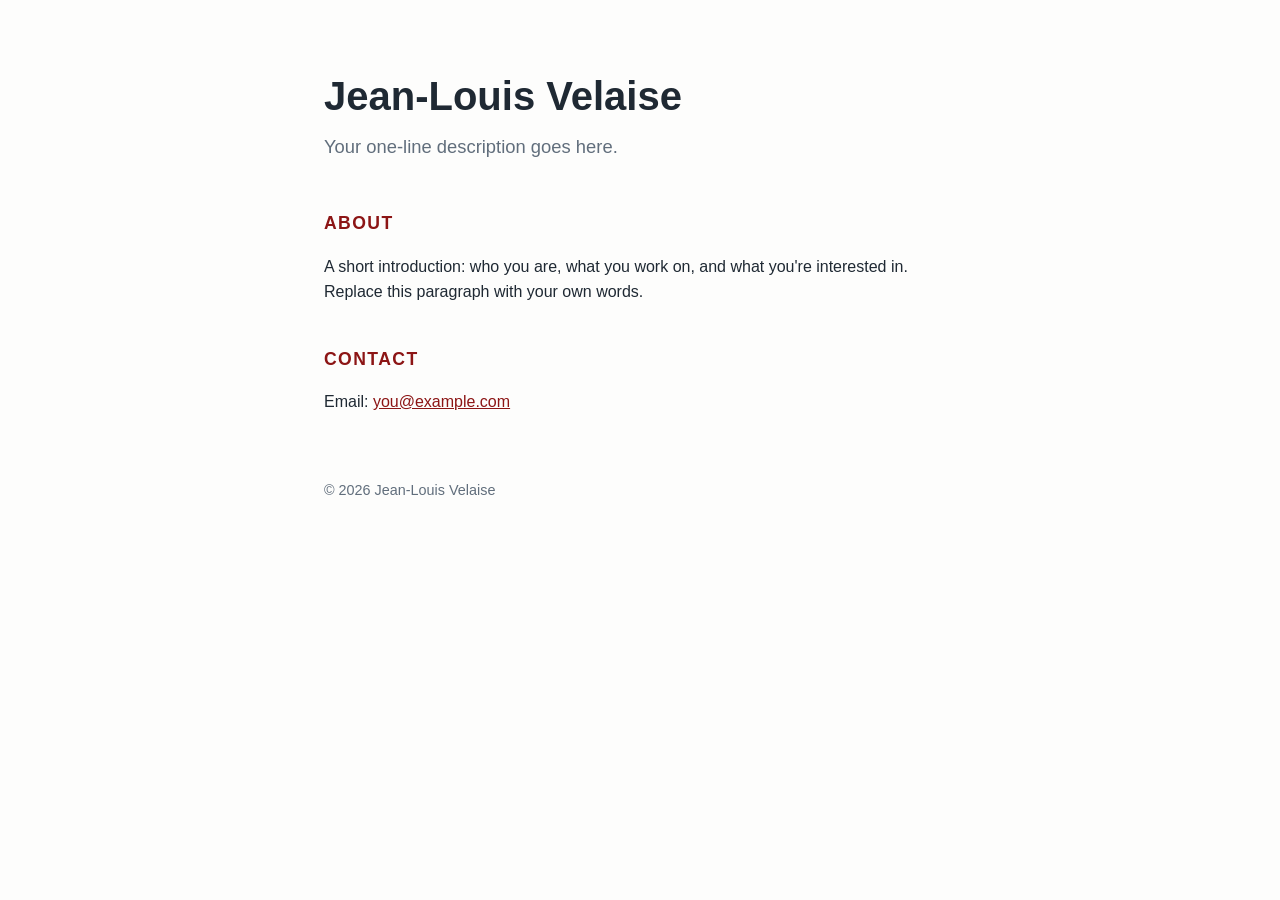
==== index.html @ 0fec402d "add home page" ====
<!DOCTYPE html>
<html lang="en">
<head>
  <meta charset="UTF-8">
  <meta name="viewport" content="width=device-width, initial-scale=1.0">
  <title>Jean-Louis Velaise</title>
  <style>
    :root {
      --text: #1f2933;
      --muted: #616e7c;
      --accent: #8c1515;
      --bg: #fdfdfc;
    }
    * { box-sizing: border-box; }
    body {
      margin: 0;
      font-family: -apple-system, BlinkMacSystemFont, "Segoe UI", Helvetica, Arial, sans-serif;
      line-height: 1.6;
      color: var(--text);
      background: var(--bg);
    }
    main {
      max-width: 680px;
      margin: 0 auto;
      padding: 4rem 1.5rem;
    }
    h1 {
      font-size: 2.5rem;
      margin: 0 0 0.25rem;
    }
    .tagline {
      color: var(--muted);
      font-size: 1.15rem;
      margin: 0 0 3rem;
    }
    h2 {
      font-size: 1.1rem;
      text-transform: uppercase;
      letter-spacing: 0.08em;
      color: var(--accent);
      margin: 2.5rem 0 0.75rem;
    }
    a { color: var(--accent); }
    footer {
      margin-top: 4rem;
      color: var(--muted);
      font-size: 0.9rem;
    }
  </style>
</head>
<body>
  <main>
    <header>
      <h1>Jean-Louis Velaise</h1>
      <p class="tagline">Your one-line description goes here.</p>
    </header>

    <section>
      <h2>About</h2>
      <p>
        A short introduction: who you are, what you work on, and what you're
        interested in. Replace this paragraph with your own words.
      </p>
    </section>

    <section>
      <h2>Contact</h2>
      <p>
        Email: <a href="mailto:you@example.com">you@example.com</a>
      </p>
    </section>

    <footer>
      &copy; 2026 Jean-Louis Velaise
    </footer>
  </main>
</body>
</html>
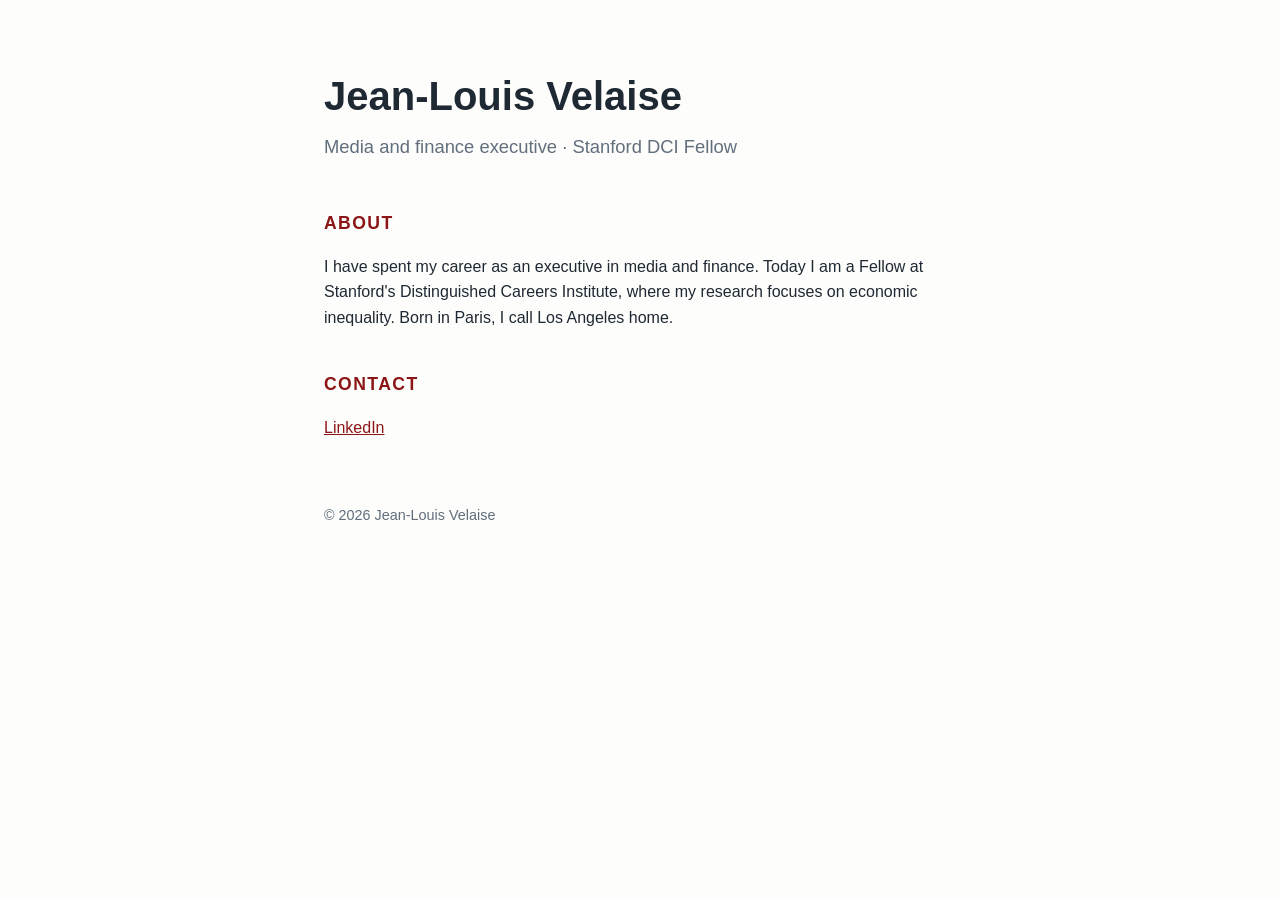
==== commit 3b9c576b: "Add homepage Co-Authored-By: Claude Opus 5.5 <noreply@anthropic.com>" ====
--- a/index.html
+++ b/index.html
@@ -52,21 +52,22 @@
   <main>
     <header>
       <h1>Jean-Louis Velaise</h1>
-      <p class="tagline">Your one-line description goes here.</p>
+      <p class="tagline">Media and finance executive · Stanford DCI Fellow</p>
     </header>
 
     <section>
       <h2>About</h2>
       <p>
-        A short introduction: who you are, what you work on, and what you're
-        interested in. Replace this paragraph with your own words.
+        I have spent my career as an executive in media and finance. Today I am
+        a Fellow at Stanford's Distinguished Careers Institute, where my research
+        focuses on economic inequality. Born in Paris, I call Los Angeles home.
       </p>
     </section>
 
     <section>
       <h2>Contact</h2>
       <p>
-        Email: <a href="mailto:you@example.com">you@example.com</a>
+        <a href="https://www.linkedin.com/in/jean-louis-velaise-3526441/">LinkedIn</a>
       </p>
     </section>
 
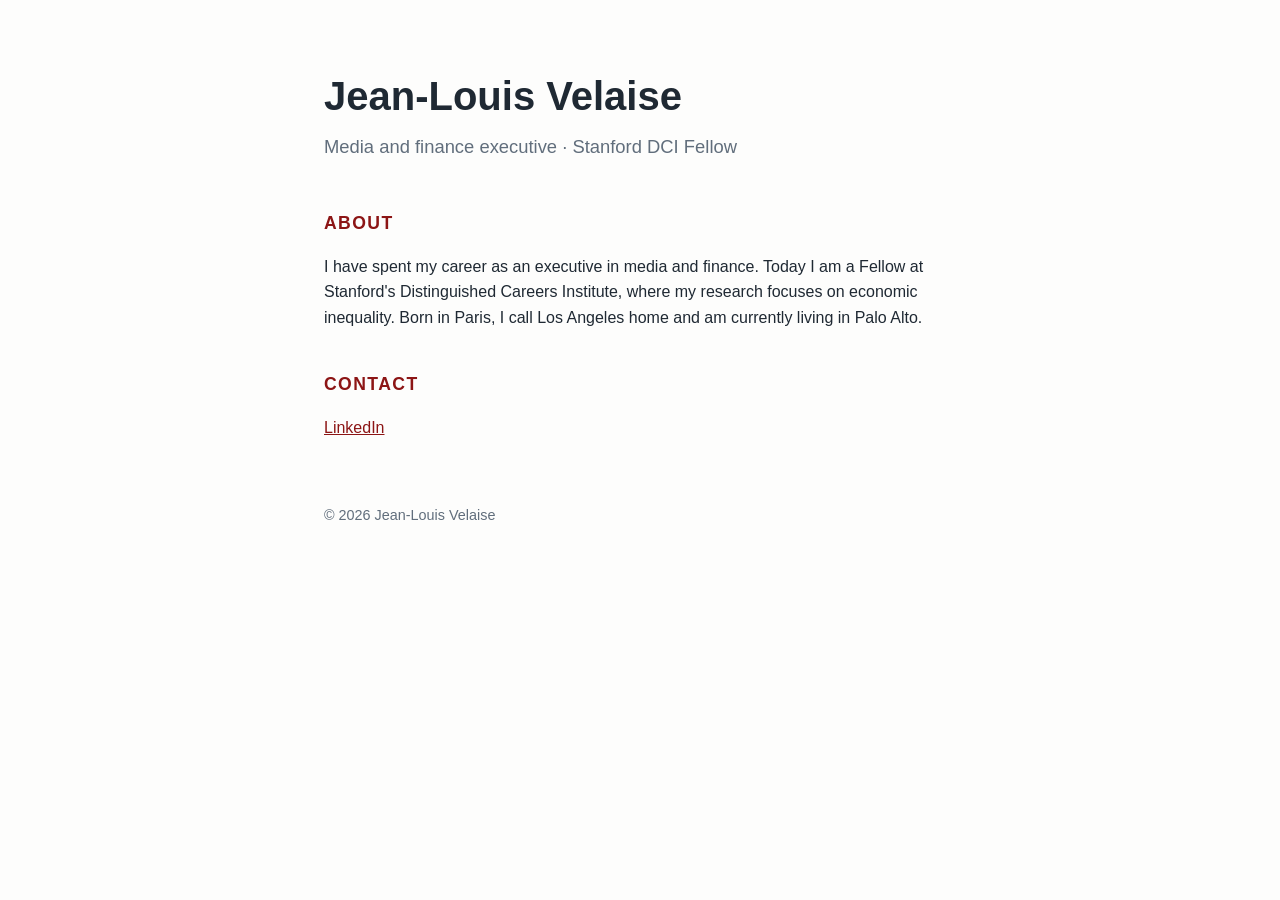
==== commit 8b91d304: "Add Palo Alto to About section Co-Authored-By: Claude Opus 5.5 <noreply@anthropic.com>" ====
--- a/index.html
+++ b/index.html
@@ -60,7 +60,8 @@
       <p>
         I have spent my career as an executive in media and finance. Today I am
         a Fellow at Stanford's Distinguished Careers Institute, where my research
-        focuses on economic inequality. Born in Paris, I call Los Angeles home.
+        focuses on economic inequality. Born in Paris, I call Los Angeles home
+        and am currently living in Palo Alto.
       </p>
     </section>
 
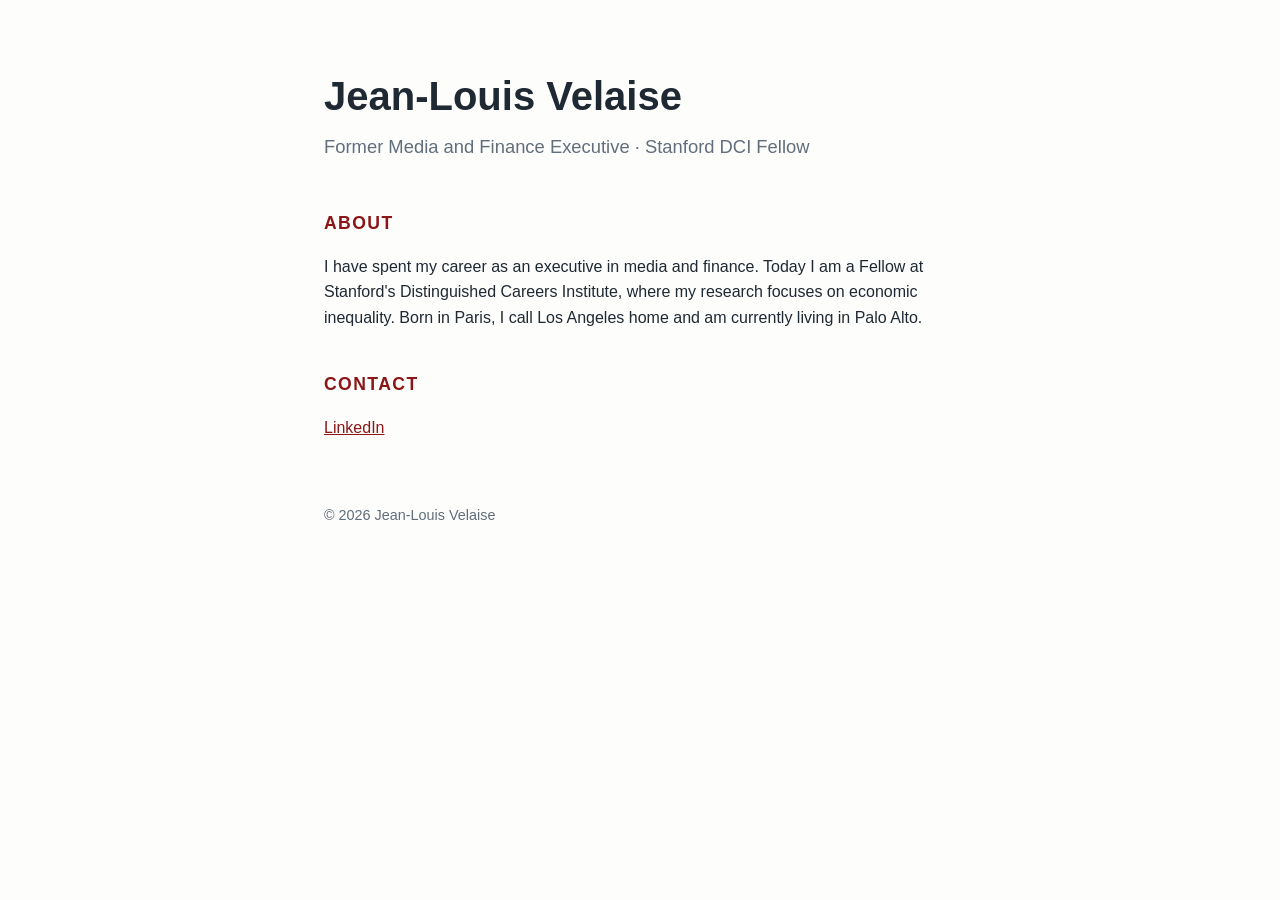
==== commit c58db6d6: "update" ====
--- a/index.html
+++ b/index.html
@@ -52,7 +52,7 @@
   <main>
     <header>
       <h1>Jean-Louis Velaise</h1>
-      <p class="tagline">Media and finance executive · Stanford DCI Fellow</p>
+      <p class="tagline">Former Media and Finance Executive · Stanford DCI Fellow</p>
     </header>
 
     <section>
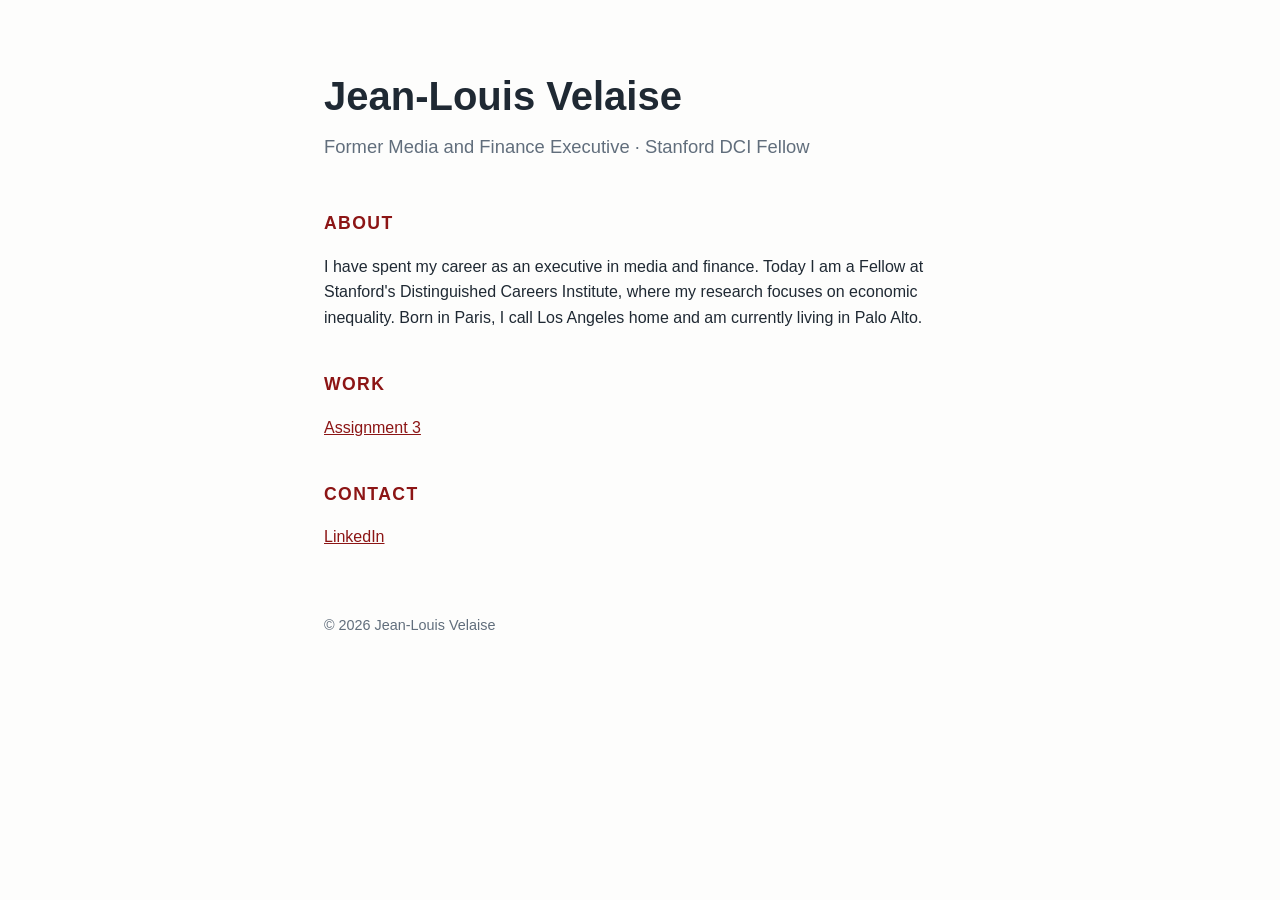
==== commit 9132f06f: "ass assignment3" ====
--- a/index.html
+++ b/index.html
@@ -66,6 +66,13 @@
     </section>
 
     <section>
+      <h2>Work</h2>
+      <p>
+        <a href="assignment3/">Assignment 3</a>
+      </p>
+    </section>
+
+    <section>
       <h2>Contact</h2>
       <p>
         <a href="https://www.linkedin.com/in/jean-louis-velaise-3526441/">LinkedIn</a>
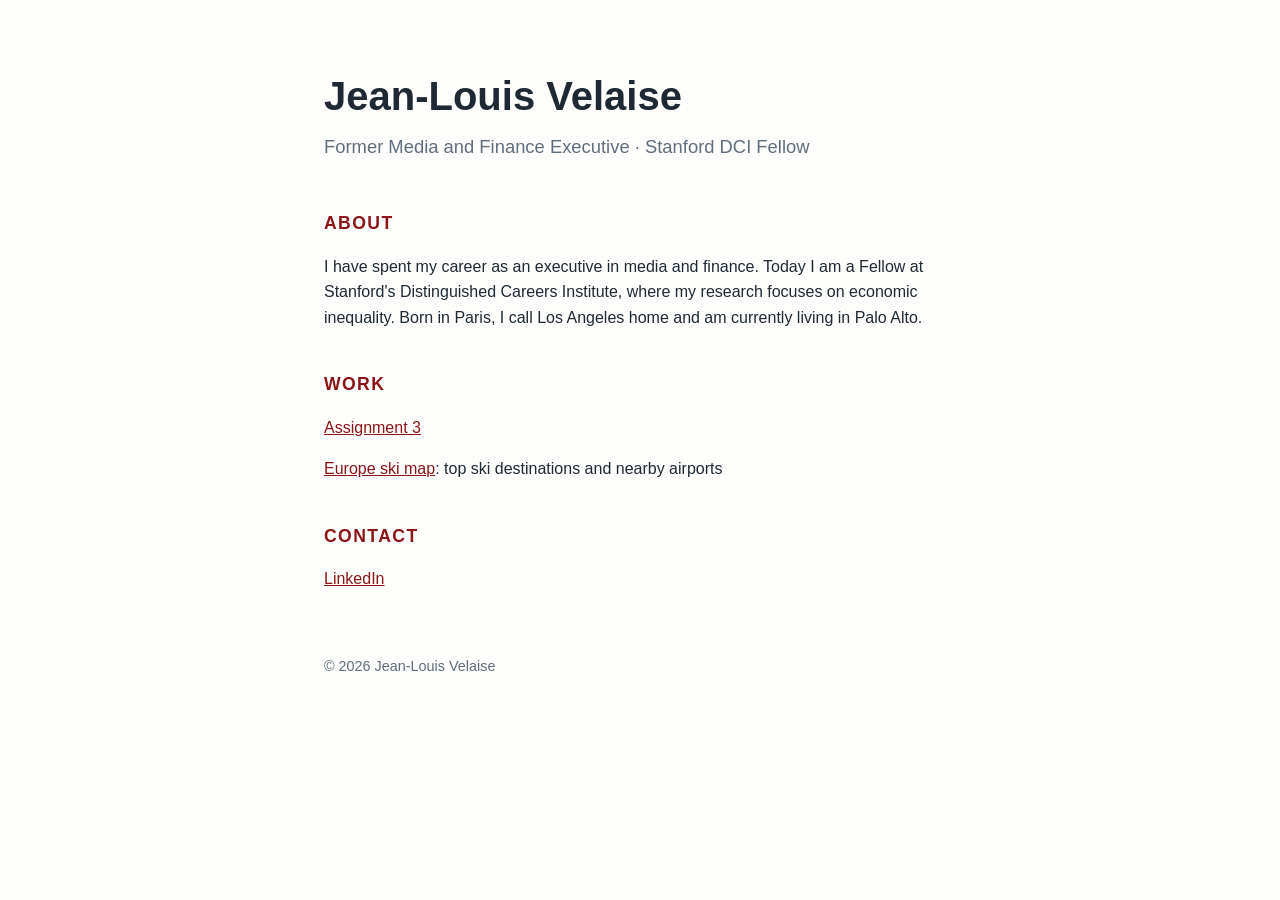
==== commit ef344ea2: "Link ski map from homepage and keep map usable on short screens Co-Authored-By: Claude Opus 5.5 <nor" ====
--- a/index.html
+++ b/index.html
@@ -70,6 +70,9 @@
       <p>
         <a href="assignment3/">Assignment 3</a>
       </p>
+      <p>
+        <a href="ski/">Europe ski map</a>: top ski destinations and nearby airports
+      </p>
     </section>
 
     <section>
